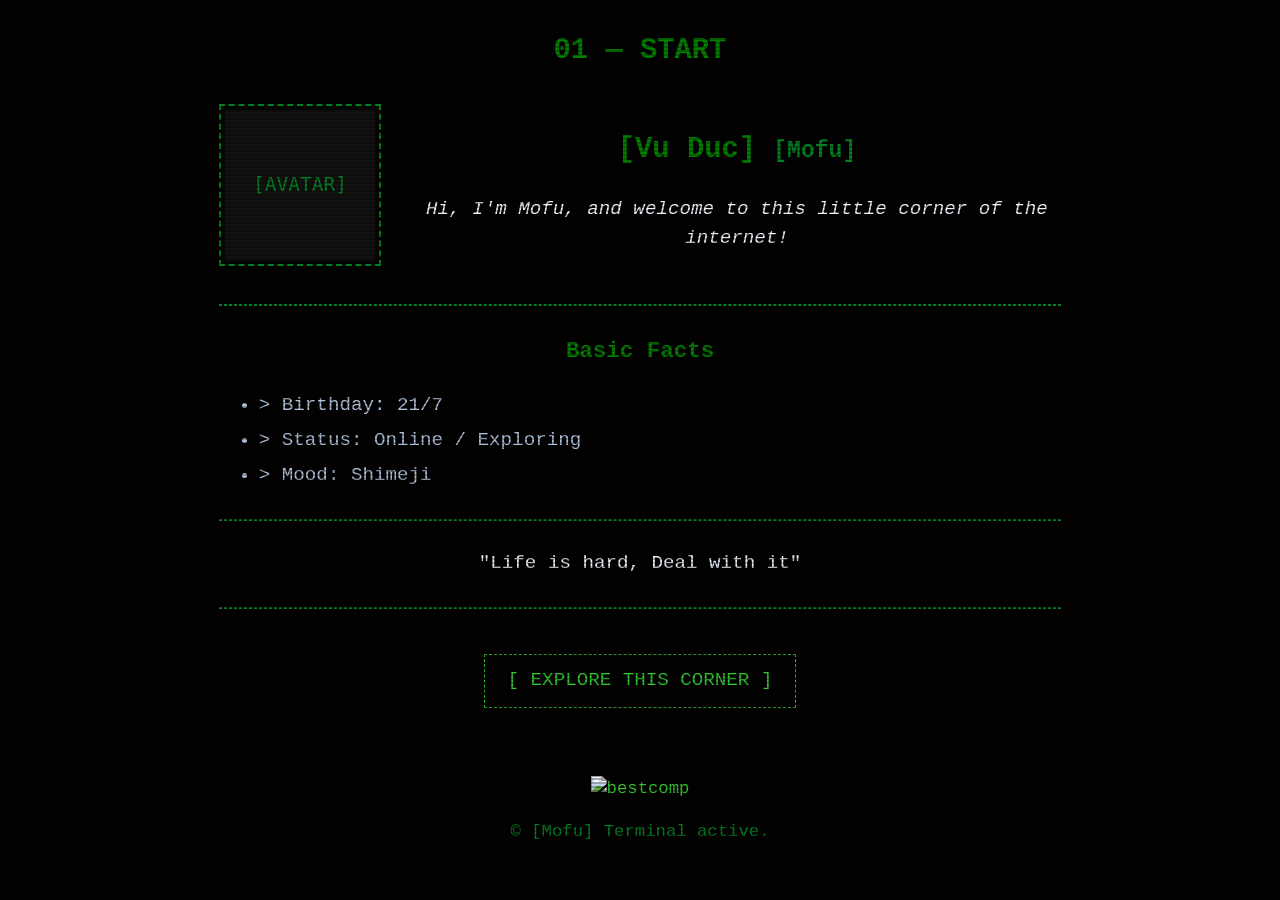
==== index.html @ ec1198c7 "websitecode" ====
<!-- FOR THE CURIOUS: The original website idea was created by @snkrsnKampa -->
<html lang="en-us">
  <head>
    <meta charset="utf-8">
    <meta name="viewport" content="width=device-width, initial-scale=1, user-scalable=no">
	<nav class="action-nav" style="text-align: center;">
    <title>[Mofu's Corner] — Start</title>
    <link rel="stylesheet" href="css.css">
	<link rel="icon" type="image/x-icon" href="https://i.ibb.co/5003gG4/a683b744bc629634a98168dd7d0e7813.jpg">
  </head>
  <body>
    <div class="crt-overlay"></div>
    <main class="container">
      <header>
        <h1>01 — START</h1>
      </header>
      
      <section class="profile-card">
        <div class="avatar-frame">
          <img src="https://i.ibb.co/6cw3x185/68747470733a2f2f692e696d6775722e636f6d2f5171334f4a4a302e706e67.png" alt="Avatar" onerror="this.src='data:image/svg+xml;utf8,<svg xmlns=\'http://www.w3.org/2000/svg\' width=\'100\' height=\'100\'><rect width=\'100\' height=\'100\' fill=\'%23111\'/><text x=\'50%\' y=\'50%\' fill=\'%23008223\' dominant-baseline=\'middle\' text-anchor=\'middle\' font-family=\'monospace\'>[AVATAR]</text></svg>'">
        </div>
        <div class="bio-content">
          <h2>[Vu Duc] <span class="nickname">[Mofu]</span></h2>
          <p class="short-bio"><em>Hi, I'm Mofu, and welcome to this little corner of the internet!</em></p>
		  
	   </section>          
	   
	       <hr>
		  
          <h3>Basic Facts</h3>
          <ul class="facts-list">
            <li>> Birthday: 21/7</li>
            <li>> Status: Online / Exploring</li>
            <li>> Mood: Shimeji</li>
          </ul>
		  
		   <hr>
		   
          <blockquote>
            "Life is hard, Deal with it"
          </blockquote>
        </div>


		    <hr>
			 
      <nav class="action-nav">
        <a href="things.html" class="explore-btn">[ EXPLORE THIS CORNER ]</a>
      </nav>
    </main>

    <footer>
		<a href="https://imgbb.com/"><img src="https://i.ibb.co/RGhwv2LY/bestcomp.gif" alt="bestcomp" border="0"></a>
		<p>&copy; [Mofu] Terminal active.</p>
    </footer>
  </body>
</html>
---- css.css ----
body {
  padding: 1.5em;
  font-family: "Courier New", Courier, monospace;
  background-color: #000;
  color: rgb(250, 250, 250);
  font-size: 1.2em;
  max-width: 900px;
  margin: auto;
  line-height: 1.5;
  position: relative;
  min-height: 100vh;
  box-sizing: border-box;
}

h1 {
  text-align: center;
}
header, h2, h3 {
  color: green;
}

em, blockquote {
  color: aliceblue;
}

blockquote {
	text-align: middle;
}

hr {
  border: 1px dashed #008223;
  margin: 1.5em 0;
}

footer {
  text-align: center;
  font-size: 0.9em;
  margin-top: 3em;
  color: #008223;
}

a:link {
  color: limegreen;
  text-decoration: none;
}

a:hover {
  color: red;
  text-decoration: overline;
}

a:active {
  color: green;
}

/* Hiệu ứng màn hình CRT */
.crt-overlay {
  position: fixed;
  top: 0;
  left: 0;
  width: 100vw;
  height: 100vh;
  background: linear-gradient(rgba(18, 16, 16, 0) 50%, rgba(0, 0, 0, 0.25) 50%), linear-gradient(90deg, rgba(255, 0, 0, 0.03), rgba(0, 255, 0, 0.01), rgba(0, 0, 255, 0.03));
  background-size: 100% 4px, 6px 100%;
  pointer-events: none;
  z-index: 999;
}

.container {
  animation: fadeIn 0.4s ease-out;
}

/* Hiệu ứng khi chuyển page*/

@keyframes fadeIn {
  from { opacity: 0; transform: translateY(4px); }
  to { opacity: 1; transform: translateY(0); }
}

.profile-card {
  display: flex;
  gap: 2rem;
  align-items: flex-start;
  margin: 2rem 0;
  flex-wrap: wrap;
}

.avatar-frame img {
  width: 150px;
  height: 150px;
  border: 2px dashed #008223;
  object-fit: cover;
  padding: 4px;
  background: #050505;
}

.bio-content {
  flex: 1;
  min-width: 260px;
}

.nickname {
  color: #008223;
  font-size: 0.8em;
}

.facts-list {
  text-align: left;
}

.facts-list li, .skills-grid li {
  margin-bottom: 0.4rem;
  color: #b0c4de;
}

.explore-btn, .raw-btn {
  display: inline-block;
  border: 1px dashed limegreen;
  padding: 0.6em 1.2em;
  background: transparent;
  color: limegreen;
  font-family: "Courier New", Courier, monospace;
  font-size: 1em;
  cursor: pointer;
  margin: 1rem 0;
  text-align: center;
}

.explore-btn:hover, .raw-btn:hover {
  background: rgba(0, 130, 35, 0.2);
  color: lime;
  text-decoration: none;
  border-color: lime;
}

.grid-container {
  display: grid;
  grid-template-columns: repeat(2, minmax(0, 1fr));
  gap: 1.5rem;
  margin: 2rem 0;
}

.card {
  border: 1px dashed #008223;
  padding: 1.5rem;
  background: #050505;
  box-sizing: border-box;
}

@media (max-width: 768px) {
  .grid-container {
    grid-template-columns: 1fr;
  }
}

.card {
  border: 1px dashed #008223;
  padding: 1.2rem;
  background: #050505;
}

.content-block {
  margin: 2rem 0;
}

.world-canvas-box {
  border: 1px dashed #008223;
  padding: 2rem;
  text-align: center;
  background: #050505;
  color: #555;
}

.page-nav {
  margin: 3rem 0 1rem 0;
  text-align: center;
}

.hidden {
  display: none;
}

.glitch-text {
  color: lime;
  border-left: 2px solid lime;
  padding-left: 10px;
  margin-top: 10px;
}
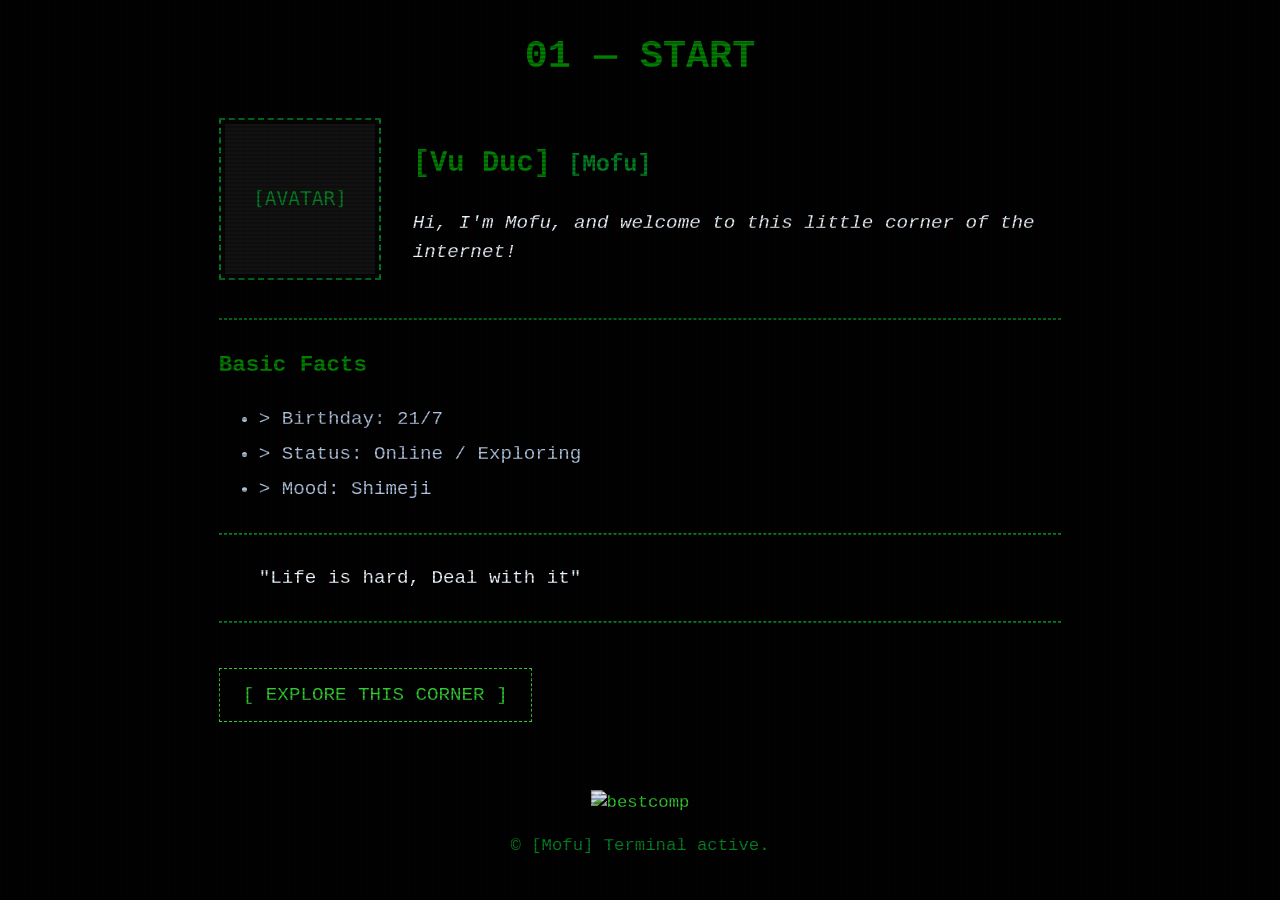
==== commit d1fb8e36: "Fix icon link type and remove nav alignment" ====
--- a/index.html
+++ b/index.html
@@ -3,10 +3,9 @@
   <head>
     <meta charset="utf-8">
     <meta name="viewport" content="width=device-width, initial-scale=1, user-scalable=no">
-	<nav class="action-nav" style="text-align: center;">
     <title>[Mofu's Corner] — Start</title>
     <link rel="stylesheet" href="css.css">
-	<link rel="icon" type="image/x-icon" href="https://i.ibb.co/5003gG4/a683b744bc629634a98168dd7d0e7813.jpg">
+    <link rel="icon" href="https://i.postimg.cc/4nTk2nnt/owo.jpg" type="image/jpeg">
   </head>
   <body>
     <div class="crt-overlay"></div>
@@ -17,7 +16,7 @@
       
       <section class="profile-card">
         <div class="avatar-frame">
-          <img src="https://i.ibb.co/6cw3x185/68747470733a2f2f692e696d6775722e636f6d2f5171334f4a4a302e706e67.png" alt="Avatar" onerror="this.src='data:image/svg+xml;utf8,<svg xmlns=\'http://www.w3.org/2000/svg\' width=\'100\' height=\'100\'><rect width=\'100\' height=\'100\' fill=\'%23111\'/><text x=\'50%\' y=\'50%\' fill=\'%23008223\' dominant-baseline=\'middle\' text-anchor=\'middle\' font-family=\'monospace\'>[AVATAR]</text></svg>'">
+          <img src="https://i.postimg.cc/QVrGYVVp/avatar.png" alt="Avatar" onerror="this.src='data:image/svg+xml;utf8,<svg xmlns=\'http://www.w3.org/2000/svg\' width=\'100\' height=\'100\'><rect width=\'100\' height=\'100\' fill=\'%23111\'/><text x=\'50%\' y=\'50%\' fill=\'%23008223\' dominant-baseline=\'middle\' text-anchor=\'middle\' font-family=\'monospace\'>[AVATAR]</text></svg>'">
         </div>
         <div class="bio-content">
           <h2>[Vu Duc] <span class="nickname">[Mofu]</span></h2>
@@ -50,8 +49,8 @@
     </main>
 
     <footer>
-		<a href="https://imgbb.com/"><img src="https://i.ibb.co/RGhwv2LY/bestcomp.gif" alt="bestcomp" border="0"></a>
+		<a href="https://i.postimg.cc/YLfw8B1K/bestcomp.gif"><img src="https://i.postimg.cc/YLfw8B1K/bestcomp.gif" alt="bestcomp" border="0"></a>
 		<p>&copy; [Mofu] Terminal active.</p>
     </footer>
   </body>
-</html>+</html>
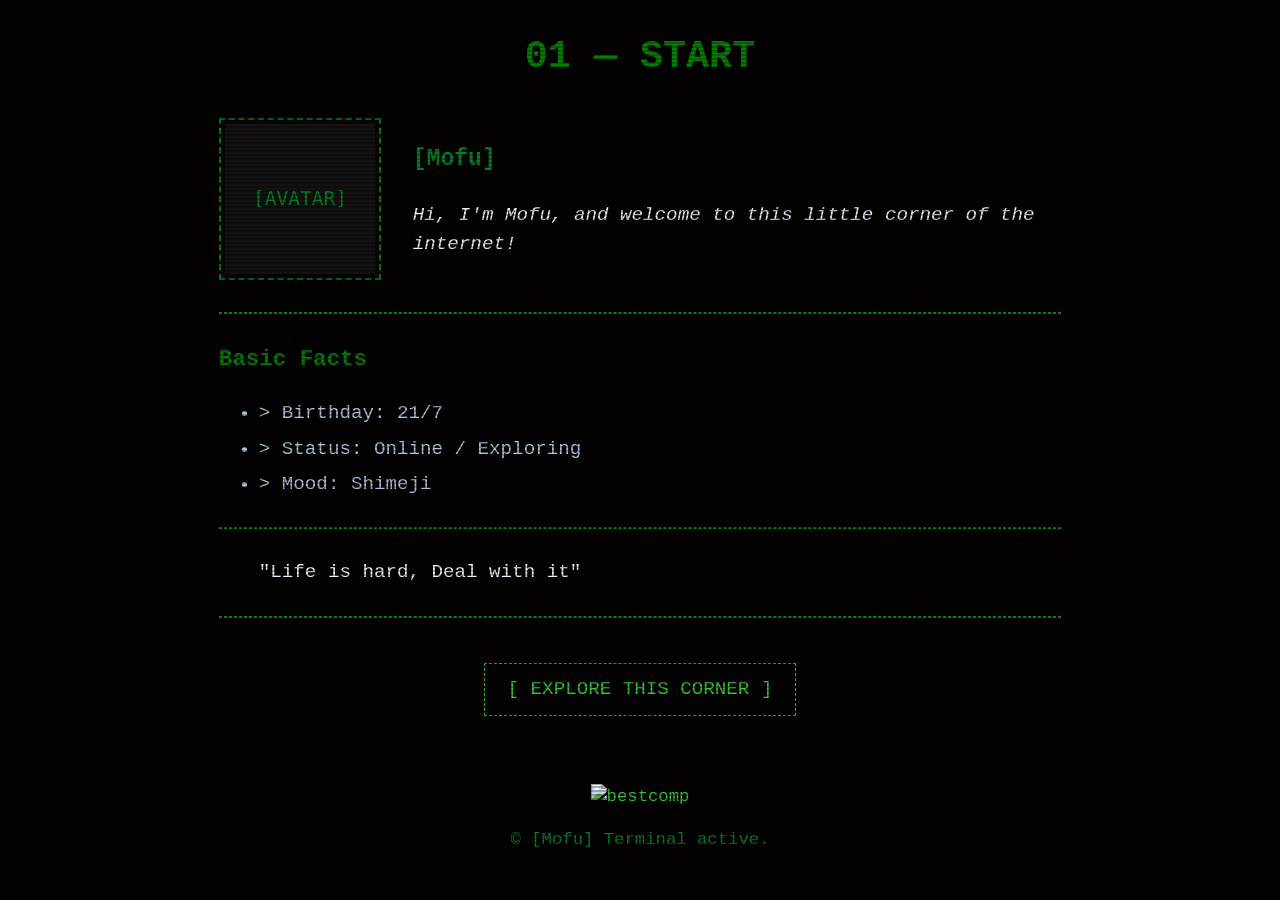
==== commit 54afd102: "Personal Info" ====
--- a/index.html
+++ b/index.html
@@ -19,7 +19,7 @@
           <img src="https://i.postimg.cc/QVrGYVVp/avatar.png" alt="Avatar" onerror="this.src='data:image/svg+xml;utf8,<svg xmlns=\'http://www.w3.org/2000/svg\' width=\'100\' height=\'100\'><rect width=\'100\' height=\'100\' fill=\'%23111\'/><text x=\'50%\' y=\'50%\' fill=\'%23008223\' dominant-baseline=\'middle\' text-anchor=\'middle\' font-family=\'monospace\'>[AVATAR]</text></svg>'">
         </div>
         <div class="bio-content">
-          <h2>[Vu Duc] <span class="nickname">[Mofu]</span></h2>
+          <h2><span class="nickname">[Mofu]</span></h2>
           <p class="short-bio"><em>Hi, I'm Mofu, and welcome to this little corner of the internet!</em></p>
 		  
 	   </section>          
--- a/css.css
+++ b/css.css
@@ -113,6 +113,10 @@
   color: #b0c4de;
 }
 
+.action-nav {
+	text-align: center;
+}
+
 .explore-btn, .raw-btn {
   display: inline-block;
   border: 1px dashed limegreen;
@@ -185,4 +189,4 @@
   border-left: 2px solid lime;
   padding-left: 10px;
   margin-top: 10px;
-}	+}	
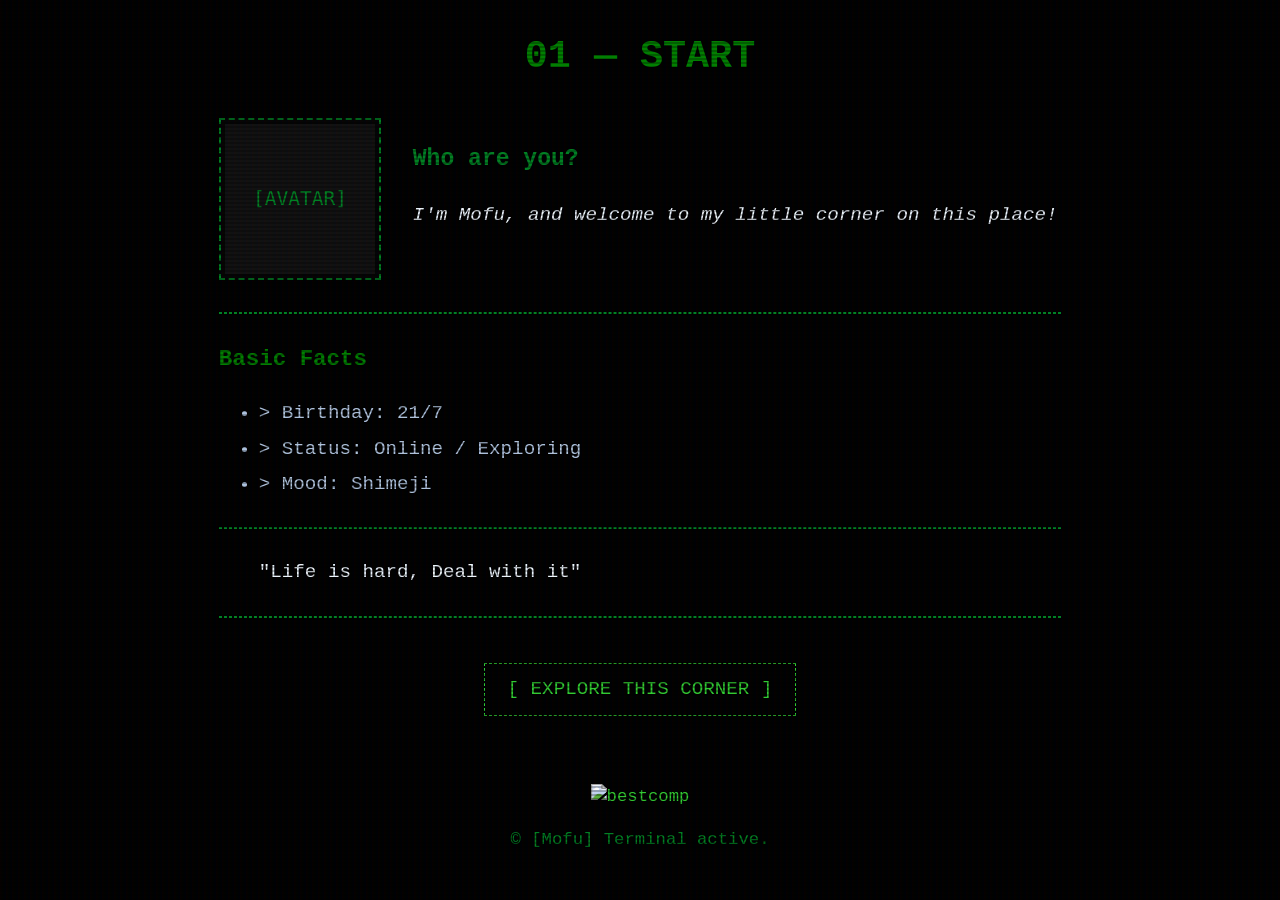
==== commit a9860708: "Update bio section with new content" ====
--- a/index.html
+++ b/index.html
@@ -19,8 +19,8 @@
           <img src="https://i.postimg.cc/QVrGYVVp/avatar.png" alt="Avatar" onerror="this.src='data:image/svg+xml;utf8,<svg xmlns=\'http://www.w3.org/2000/svg\' width=\'100\' height=\'100\'><rect width=\'100\' height=\'100\' fill=\'%23111\'/><text x=\'50%\' y=\'50%\' fill=\'%23008223\' dominant-baseline=\'middle\' text-anchor=\'middle\' font-family=\'monospace\'>[AVATAR]</text></svg>'">
         </div>
         <div class="bio-content">
-          <h2><span class="nickname">[Mofu]</span></h2>
-          <p class="short-bio"><em>Hi, I'm Mofu, and welcome to this little corner of the internet!</em></p>
+          <h2><span class="nickname">Who are you?</span></h2>
+          <p class="short-bio"><em>I'm Mofu, and welcome to my little corner on this place!</em></p>
 		  
 	   </section>          
 	   
